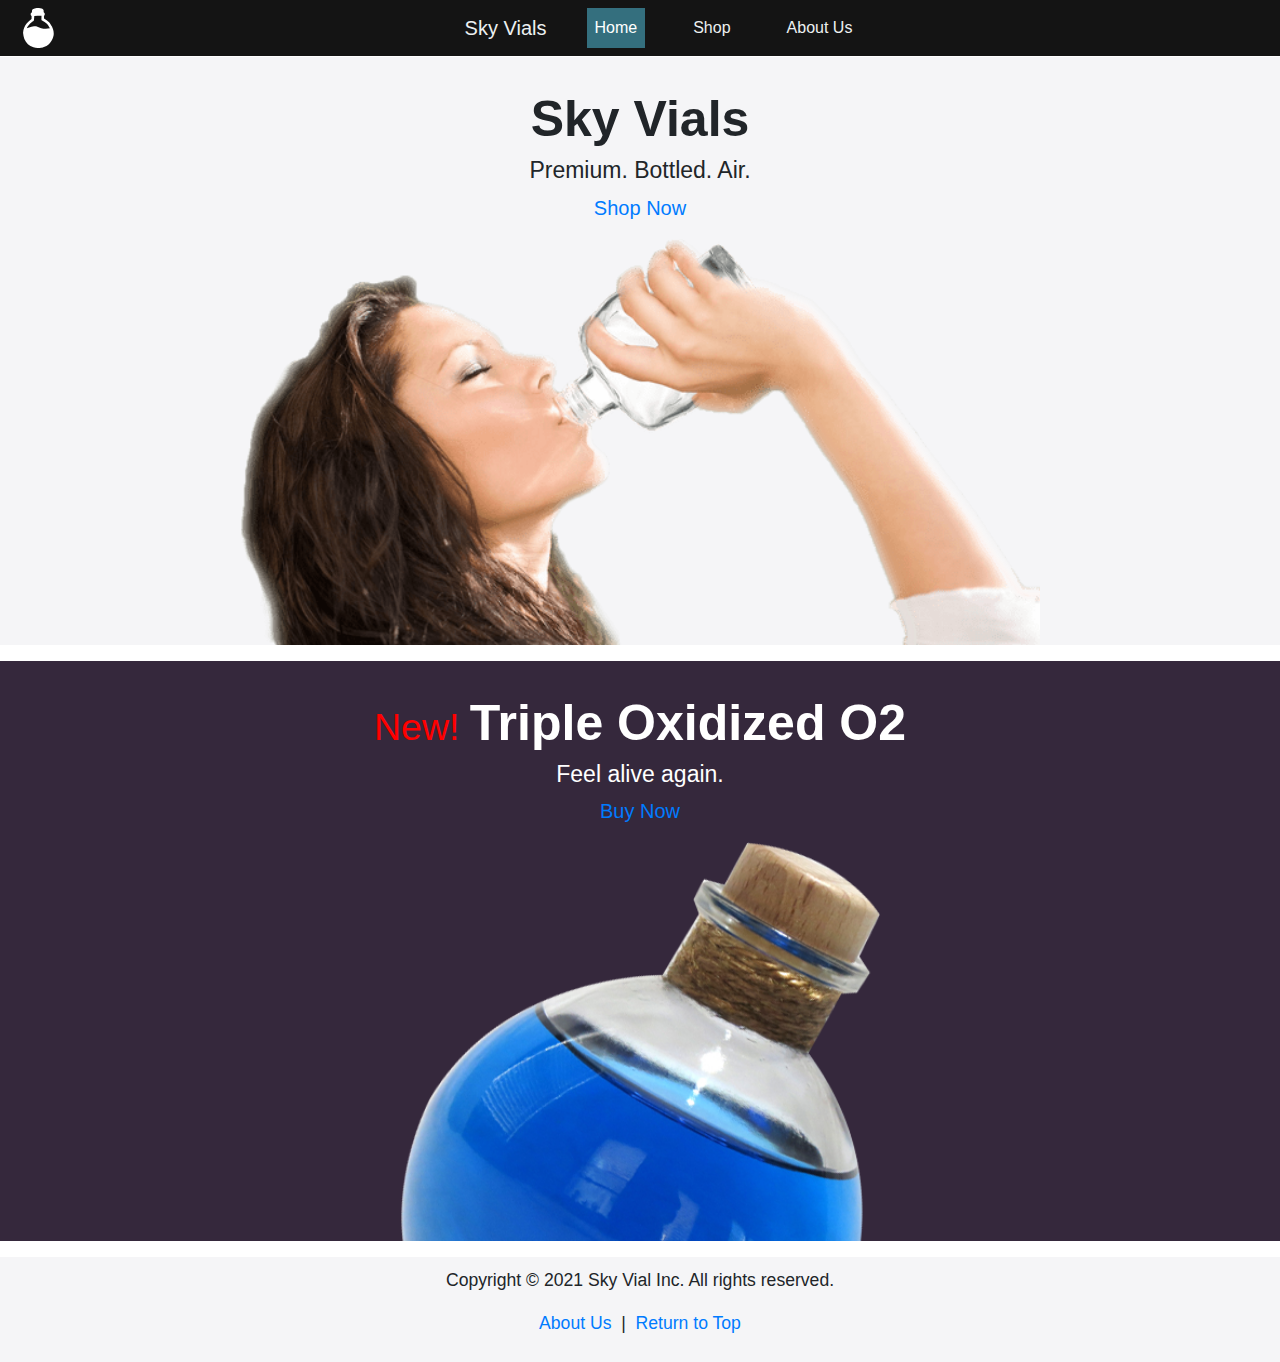
==== index.html @ b62d7409 "home page draft" ====
<!DOCTYPE html>
<html>
<head>
<meta charset="utf-8">
<meta http-equiv="X-UA-Compatible" content="IE=edge">
<meta name="viewport" content="width=device-width, initial-scale=1">
<title>Sky Vials | Bottled Air | Premium O2 and More!</title>
<link rel="shortcut icon" href="images/logo-black.svg">
<!-- Bootstrap -->
<link href="css/bootstrap-4.4.1.css" rel="stylesheet">
<link href="css/index.css" rel="stylesheet" type="text/css">
</head>

<body>
<nav class="navbar fixed-top navbar-expand-lg navbar-custom"> <a href="index.html"><img height=40 width=45 src="images/logo-white.svg"></img></a>
  <button class="navbar-toggler custom-toggler" type="button" data-toggle="collapse" data-target="#navbarSupportedContent1" aria-controls="navbarSupportedContent1" aria-expanded="false" aria-label="Toggle navigation">Menu </button>
  <div class="collapse navbar-collapse" id="navbarSupportedContent1">
    <ul class="navbar-nav mx-auto">
      <a class="navbar-brand" href="#">Sky Vials</a>
      <li class="nav-item active"> <a class="nav-link" href="index.html">Home <span class="sr-only">(current)</span></a> </li>
      <li class="nav-item"> <a class="nav-link" href="#">Shop</a> </li>
      <li class="nav-item"> <a class="nav-link" href="#">About Us</a> </li>
    </ul>
  </div>
</nav>
<div class="heroimg">
  <h1><strong>Sky Vials</strong></h1>
  <h3>Premium. Bottled. Air.</h3>
  <p><a href="#">Shop Now</a></p>
  <img src="images/woman-using-air-bottle.png"></img> </div>
<div class="heroimg" id="second">
  <h1><span class="new">New! </span><strong>Triple Oxidized O2</strong></h1>
  <h3>Feel alive again.</h3>
  <p><a href="#">Buy Now</a></p>
  <img src="images/new-air-container.png"></img> </div>
<footer>
  <p>Copyright &copy; 2021 Sky Vial Inc. All rights reserved.</p>
  <p> <a href="#"> About Us </a> &nbsp;|&nbsp;<a href=#> Return to Top </a> </p>
</footer>

<!-- jQuery (necessary for Bootstrap's JavaScript plugins) -->
<script src="js/jquery-3.4.1.min.js"></script>

<!-- Include all compiled plugins (below), or include individual files as needed -->
<script src="js/popper.min.js"></script>
<script src="js/bootstrap-4.4.1.js"></script>
</body>
</html>
---- css/index.css ----
@charset "utf-8";
*{
	margin: 0;
	padding: 0;
	border: 0;
	outline: 0;
	font-family: Helvetica, Arial, sans-serif;
}
/* Background color for navbar and dropdown menus */
.navbar-custom, .navbar-custom .dropdown-menu {
    background-color: #141414;
}
/* Text color for navbar and dropdown menus */
.navbar-custom .navbar-brand, .navbar-custom .navbar-text,
.navbar-custom .navbar-nav .nav-link,
.navbar-custom .dropdown-item {
    color: #ecf0f1;
	margin: 0px 20px;
}
/* Background and text colors for current page link and links on hover and focus */
.navbar-custom .nav-item.active .nav-link,
.navbar-custom .nav-item:hover .nav-link,
.navbar-custom .nav-item:focus .nav-link,
.navbar-custom .dropdown-item:hover, 
.navbar-custom .dropdown-item:focus {
    background-color: #346f7e;
    color: #fff;
}
/* Border and text colors for menu icon on small screens */
.custom-toggler.navbar-toggler {
    color: #ffffff;
}
/* Hamburger icon - use same rgb values as previous rule for stroke */
.custom-toggler .navbar-toggler-icon {
  background-image: url("data:image/svg+xml;charset=utf8,%3Csvg viewBox='0 0 32 32' xmlns='http://www.w3.org/2000/svg'%3E%3Cpath stroke='rgba(236,240,241, 0.7)' stroke-width='2' stroke-linecap='round' stroke-miterlimit='10' d='M4 8h24M4 16h24M4 24h24'/%3E%3C/svg%3E");
}
body {
	margin-top: 57px;
	background-color: white;
}
.heroimg {
	text-align: center;
	background-color: #f5f5f7;
	margin-bottom: 1rem;
}
.heroimg a {
	font-size: 20px;
}
#second {
	background-color: #35283C;
}
#second h1, #second h3 {
	color: white;
}
.new {
	color: red;
	font-size: 75%;
}
footer {
	background-color: #f5f5f7;
	text-align: center;
}

@media screen and (min-width:0px){
	.heroimg {
		padding-top: 1rem;
	}
	h1 {
		padding: 0 10px;
		font-size: 40px;
	}
	h3 {
		font-size: 20px;
	}
	.heroimg img {
		width: 60%;
	}
	#second img {
		width: 35%;
	}
	footer {
		font-size: 90%;
		padding: 10px 0px;
	}

}

@media screen and (min-width:768px){
	.heroimg {
		padding-top: 1rem;
	}
	h1 {
		font-size: 45px;
	}
	h3 {
		font-size: 23px;
	}
	.heroimg img {
		width:30rem;
	}
	#second img {
		width:15rem;
	}
	footer {
		font-size: 110%;
		padding: 10px 0px;
	}

}

@media screen and (min-width:959px){
	.heroimg {
		padding-top: 1rem;
	}
	h1 {
		font-size: 45px;
	}
	h3 {
		font-size: 23px;
	}
	.heroimg img {
		width:50rem;
	}
	#second img {
		width:30rem;
	}
}

@media screen and (min-width:1199px){
	.heroimg {
		padding-top: 2rem;
	}
	h1 {
		font-size: 50px;
	}
	.heroimg img {
		width:50rem;
	}
	#second img {
		width:30rem;
	}

}
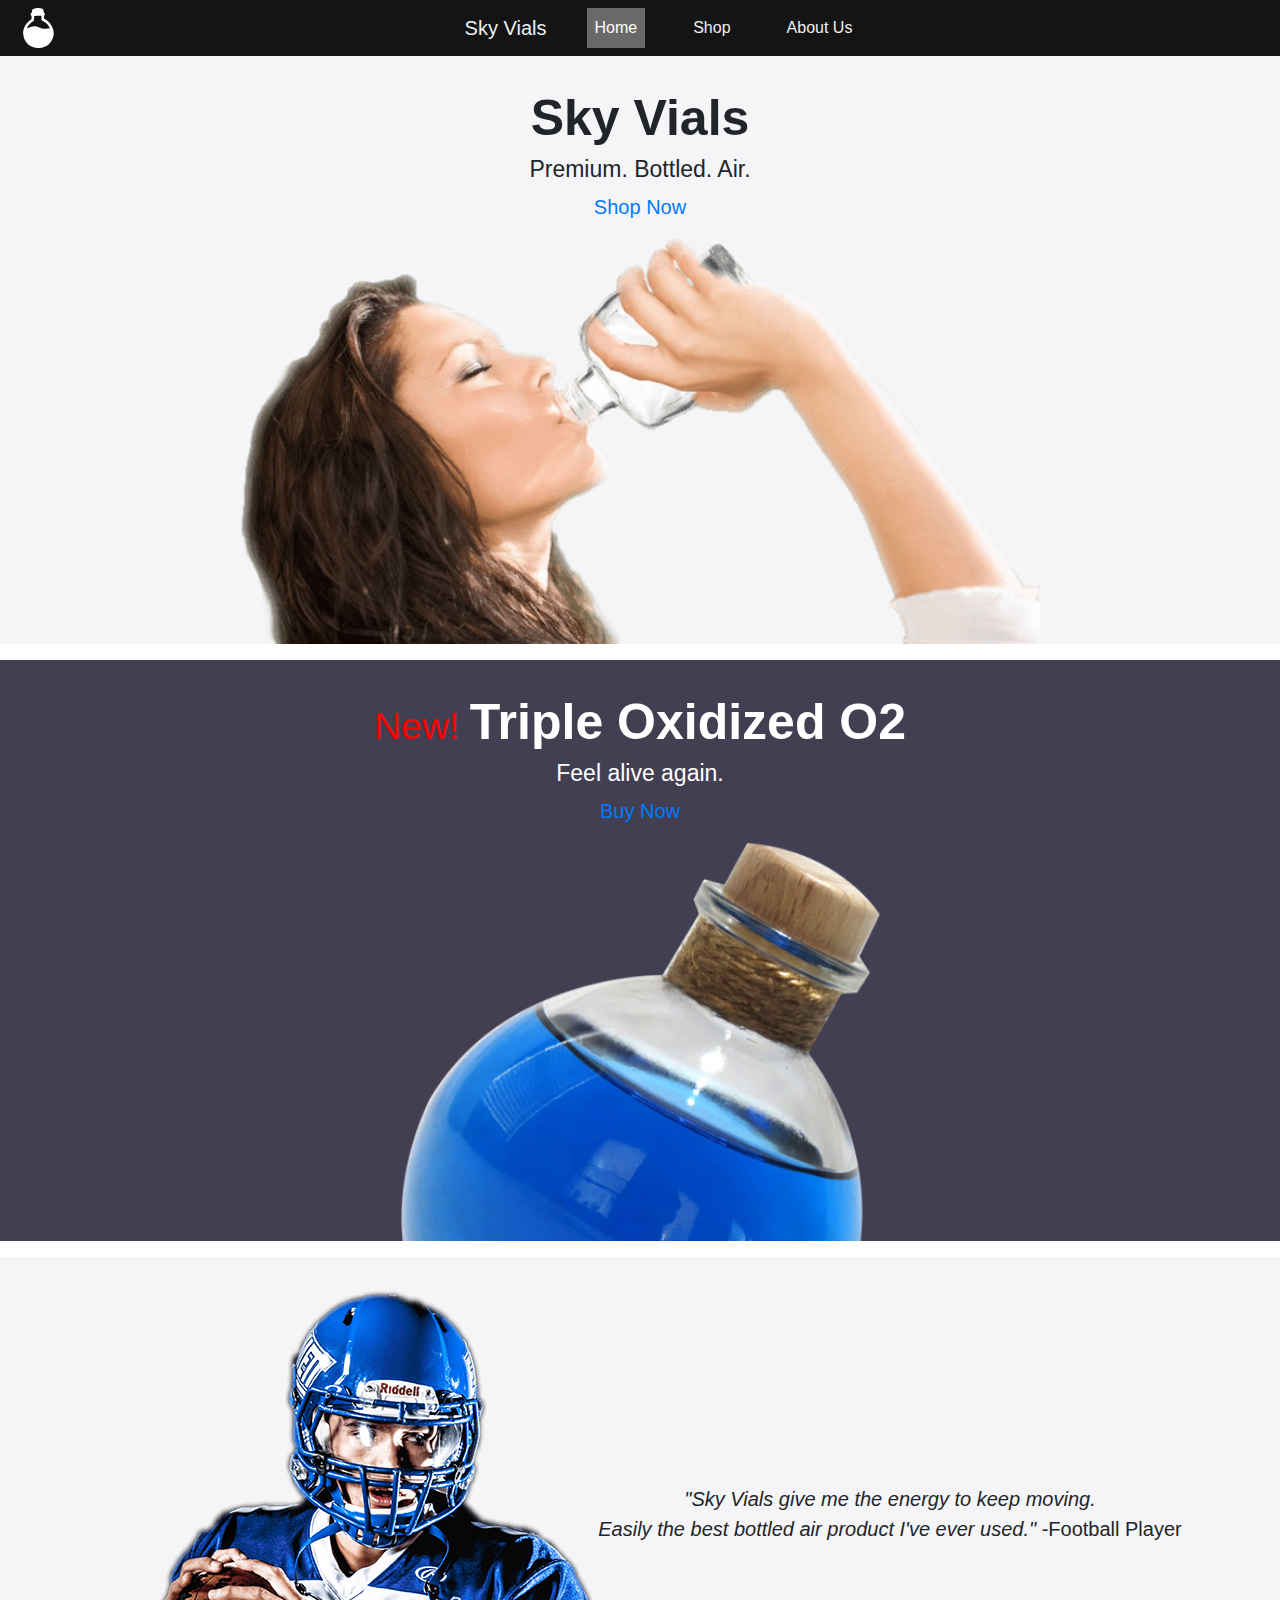
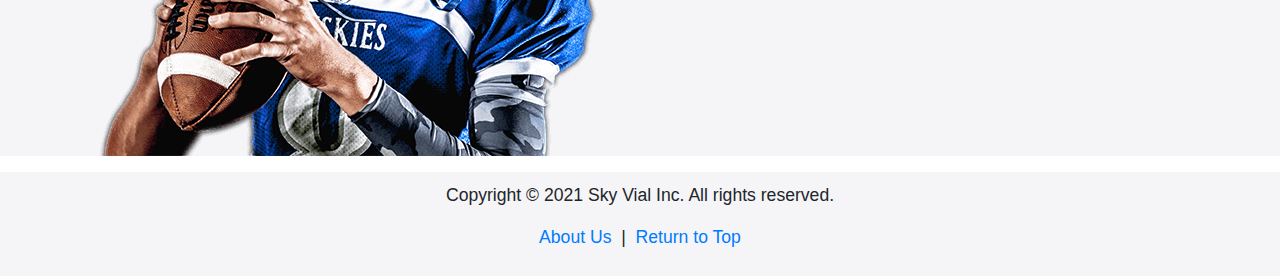
==== commit 1f9aecd6: "add testimonial" ====
--- a/index.html
+++ b/index.html
@@ -18,24 +18,35 @@
     <ul class="navbar-nav mx-auto">
       <a class="navbar-brand" href="#">Sky Vials</a>
       <li class="nav-item active"> <a class="nav-link" href="index.html">Home <span class="sr-only">(current)</span></a> </li>
-      <li class="nav-item"> <a class="nav-link" href="#">Shop</a> </li>
-      <li class="nav-item"> <a class="nav-link" href="#">About Us</a> </li>
+      <li class="nav-item"> <a class="nav-link" href="shopPage/shop.html">Shop</a> </li>
+      <li class="nav-item"> <a class="nav-link" href="about-us.html">About Us</a> </li>
     </ul>
   </div>
 </nav>
-<div class="heroimg">
+<div class="heroimg" id="first">
   <h1><strong>Sky Vials</strong></h1>
   <h3>Premium. Bottled. Air.</h3>
-  <p><a href="#">Shop Now</a></p>
-  <img src="images/woman-using-air-bottle.png"></img> </div>
+  <p><a href="shopPage/shop.html">Shop Now</a></p>
+  <img src="images/woman-using-air-bottle.png" alt="Person Drinking Air"></img>
+</div>
 <div class="heroimg" id="second">
   <h1><span class="new">New! </span><strong>Triple Oxidized O2</strong></h1>
   <h3>Feel alive again.</h3>
-  <p><a href="#">Buy Now</a></p>
-  <img src="images/new-air-container.png"></img> </div>
+  <p><a href="shopPage/shop.html">Buy Now</a></p>
+  <img src="images/new-air-container.png" alt="Triple Oxidized O2 Container"></img>
+</div>
+<div class="heroimg testimonial">
+  <div class="leftdiv">
+    <img src="images/athlete.png" alt="Football Player"></img>
+  </div>
+  <div class="rightdiv">
+    <p><em>"Sky Vials give me the energy to keep moving.<br /> Easily the best bottled air product I've ever used." </em>-Football Player</p>
+  </div>
+</div>
+
 <footer>
   <p>Copyright &copy; 2021 Sky Vial Inc. All rights reserved.</p>
-  <p> <a href="#"> About Us </a> &nbsp;|&nbsp;<a href=#> Return to Top </a> </p>
+  <p> <a href="about-us.html"> About Us </a> &nbsp;|&nbsp;<a href=#> Return to Top </a> </p>
 </footer>
 
 <!-- jQuery (necessary for Bootstrap's JavaScript plugins) -->
--- a/css/index.css
+++ b/css/index.css
@@ -1,143 +1,225 @@
-@charset "utf-8";
-*{
-	margin: 0;
-	padding: 0;
-	border: 0;
-	outline: 0;
-	font-family: Helvetica, Arial, sans-serif;
-}
-/* Background color for navbar and dropdown menus */
-.navbar-custom, .navbar-custom .dropdown-menu {
-    background-color: #141414;
-}
-/* Text color for navbar and dropdown menus */
-.navbar-custom .navbar-brand, .navbar-custom .navbar-text,
-.navbar-custom .navbar-nav .nav-link,
-.navbar-custom .dropdown-item {
-    color: #ecf0f1;
-	margin: 0px 20px;
-}
-/* Background and text colors for current page link and links on hover and focus */
-.navbar-custom .nav-item.active .nav-link,
-.navbar-custom .nav-item:hover .nav-link,
-.navbar-custom .nav-item:focus .nav-link,
-.navbar-custom .dropdown-item:hover, 
-.navbar-custom .dropdown-item:focus {
-    background-color: #346f7e;
-    color: #fff;
-}
-/* Border and text colors for menu icon on small screens */
-.custom-toggler.navbar-toggler {
-    color: #ffffff;
-}
-/* Hamburger icon - use same rgb values as previous rule for stroke */
-.custom-toggler .navbar-toggler-icon {
-  background-image: url("data:image/svg+xml;charset=utf8,%3Csvg viewBox='0 0 32 32' xmlns='http://www.w3.org/2000/svg'%3E%3Cpath stroke='rgba(236,240,241, 0.7)' stroke-width='2' stroke-linecap='round' stroke-miterlimit='10' d='M4 8h24M4 16h24M4 24h24'/%3E%3C/svg%3E");
-}
-body {
-	margin-top: 57px;
-	background-color: white;
-}
-.heroimg {
-	text-align: center;
-	background-color: #f5f5f7;
-	margin-bottom: 1rem;
-}
-.heroimg a {
-	font-size: 20px;
-}
-#second {
-	background-color: #35283C;
-}
-#second h1, #second h3 {
-	color: white;
-}
-.new {
-	color: red;
-	font-size: 75%;
-}
-footer {
-	background-color: #f5f5f7;
-	text-align: center;
-}
-
-@media screen and (min-width:0px){
-	.heroimg {
-		padding-top: 1rem;
-	}
-	h1 {
-		padding: 0 10px;
-		font-size: 40px;
-	}
-	h3 {
-		font-size: 20px;
-	}
-	.heroimg img {
-		width: 60%;
-	}
-	#second img {
-		width: 35%;
-	}
-	footer {
-		font-size: 90%;
-		padding: 10px 0px;
-	}
-
-}
-
-@media screen and (min-width:768px){
-	.heroimg {
-		padding-top: 1rem;
-	}
-	h1 {
-		font-size: 45px;
-	}
-	h3 {
-		font-size: 23px;
-	}
-	.heroimg img {
-		width:30rem;
-	}
-	#second img {
-		width:15rem;
-	}
-	footer {
-		font-size: 110%;
-		padding: 10px 0px;
-	}
-
-}
-
-@media screen and (min-width:959px){
-	.heroimg {
-		padding-top: 1rem;
-	}
-	h1 {
-		font-size: 45px;
-	}
-	h3 {
-		font-size: 23px;
-	}
-	.heroimg img {
-		width:50rem;
-	}
-	#second img {
-		width:30rem;
-	}
-}
-
-@media screen and (min-width:1199px){
-	.heroimg {
-		padding-top: 2rem;
-	}
-	h1 {
-		font-size: 50px;
-	}
-	.heroimg img {
-		width:50rem;
-	}
-	#second img {
-		width:30rem;
-	}
-
-}
+@charset "utf-8";
+*{
+	margin: 0;
+	padding: 0;
+	border: 0;
+	outline: 0;
+	font-family: Helvetica, Arial, sans-serif;
+}
+/* Background color for navbar and dropdown menus */
+.navbar-custom, .navbar-custom .dropdown-menu {
+    background-color: #141414;
+}
+/* Text color for navbar and dropdown menus */
+.navbar-custom .navbar-brand, .navbar-custom .navbar-text,
+.navbar-custom .navbar-nav .nav-link,
+.navbar-custom .dropdown-item {
+    color: #ecf0f1;
+	margin: 0px 20px;
+}
+/* Background and text colors for current page link and links on hover and focus */
+.navbar-custom .nav-item.active .nav-link,
+.navbar-custom .nav-item:hover .nav-link,
+.navbar-custom .nav-item:focus .nav-link,
+.navbar-custom .dropdown-item:hover, 
+.navbar-custom .dropdown-item:focus {
+    background-color: dimgray;
+    color: #fff;
+}
+/* Border and text colors for menu icon on small screens */
+.custom-toggler.navbar-toggler {
+    color: #ffffff;
+}
+/* Hamburger icon - use same rgb values as previous rule for stroke */
+.custom-toggler .navbar-toggler-icon {
+  background-image: url("data:image/svg+xml;charset=utf8,%3Csvg viewBox='0 0 32 32' xmlns='http://www.w3.org/2000/svg'%3E%3Cpath stroke='rgba(236,240,241, 0.7)' stroke-width='2' stroke-linecap='round' stroke-miterlimit='10' d='M4 8h24M4 16h24M4 24h24'/%3E%3C/svg%3E");
+}
+body {
+	margin-top: 56.2px;
+	background-color: white;
+}
+.heroimg {
+	text-align: center;
+	background-color: #f5f5f7;
+	margin-bottom: 1rem;
+}
+.heroimg a {
+	font-size: 20px;
+}
+#second {
+	background-color: #433F52;
+}
+#second h1, #second h3 {
+	color: white;
+}
+
+.testimonial {
+    display: flex;
+    justify-content: center;
+    align-items: center;
+    text-align: center;
+    font-size: 20px;
+}
+
+.new {
+	color: red;
+	font-size: 75%;
+}
+footer {
+	background-color: #f5f5f7;
+	text-align: center;
+}
+
+
+.about-box {
+    position: relative;
+}
+
+.bg-image {
+    background-image: url(../images/corporate-handshake.jpeg);
+    background-size: cover;
+    background-position: center center;
+
+    box-shadow:inset 0 0 0 2000px rgba(0, 0, 0, 0.6);
+
+    position: absolute;
+    height: 100%;
+    left: 0;
+    right: 0;
+    z-index: -1;
+    filter: blur(10px)
+}
+
+.about-message {
+    color: white;
+    margin-left: auto;
+    margin-right: auto;
+    margin-bottom: 1rem;
+}
+
+.about-message p {
+    line-height: 1.3;
+    position: relative;
+}
+
+@media screen and (max-width:768px){
+    .testimonial {display:none}
+}
+
+@media screen and (min-width:0px){
+	.heroimg {
+		padding-top: 1rem;
+	}
+	h1 {
+		padding: 0 10px;
+		font-size: 40px;
+	}
+	h3 {
+		font-size: 20px;
+	}
+	#first img {
+		width: 60%;
+	}
+	#second img {
+		width: 35%;
+	}
+	footer {
+		font-size: 90%;
+		padding: 10px 0px;
+	}
+    .about-message {
+        padding-left: 30px;
+        padding-right: 30px;
+        text-align: left;
+        width: 100%;
+        padding-top: 5em;
+        padding-bottom: 3em;
+    }
+    .about-message p {
+        max-width: 25.5em;
+        font-size: 21px;
+    }
+
+}
+
+@media screen and (min-width:768px){
+	.heroimg {
+		padding-top: 1rem;
+	}
+	h1 {
+		font-size: 45px;
+	}
+	h3 {
+		font-size: 23px;
+	}
+	#first img {
+		width:30rem;
+	}
+	#second img {
+		width:15rem;
+	}
+	.testimonial img {
+        width: 23rem;
+    }
+	footer {
+		font-size: 110%;
+		padding: 10px 0px;
+	}
+    .about-message {
+        padding-top: 10%;
+        padding-bottom: 10%;
+        padding-left: 10px;
+        width: 80%;
+    }
+    .about-message p {
+        max-width: 25.5em;
+        font-size: 24px;
+    }
+
+}
+
+@media screen and (min-width:959px){
+	.heroimg {
+		padding-top: 1rem;
+	}
+	h1 {
+		font-size: 45px;
+	}
+	h3 {
+		font-size: 23px;
+	}
+	#first img {
+		width:50rem;
+	}
+	#second img {
+		width:30rem;
+	}
+    .testimonial img {
+        width: auto;
+    }
+    .about-message {
+        padding-left: 35px;
+        text-align: left;
+        width: 1015px;
+    }
+    .about-message p {
+        max-width: 25.5em;
+        font-size: 28px;
+    }
+}
+
+@media screen and (min-width:1199px){
+	.heroimg {
+		padding-top: 2rem;
+	}
+	h1 {
+		font-size: 50px;
+	}
+	#first img {
+		width:50rem;
+	}
+	#second img {
+		width:30rem;
+	}
+
+}
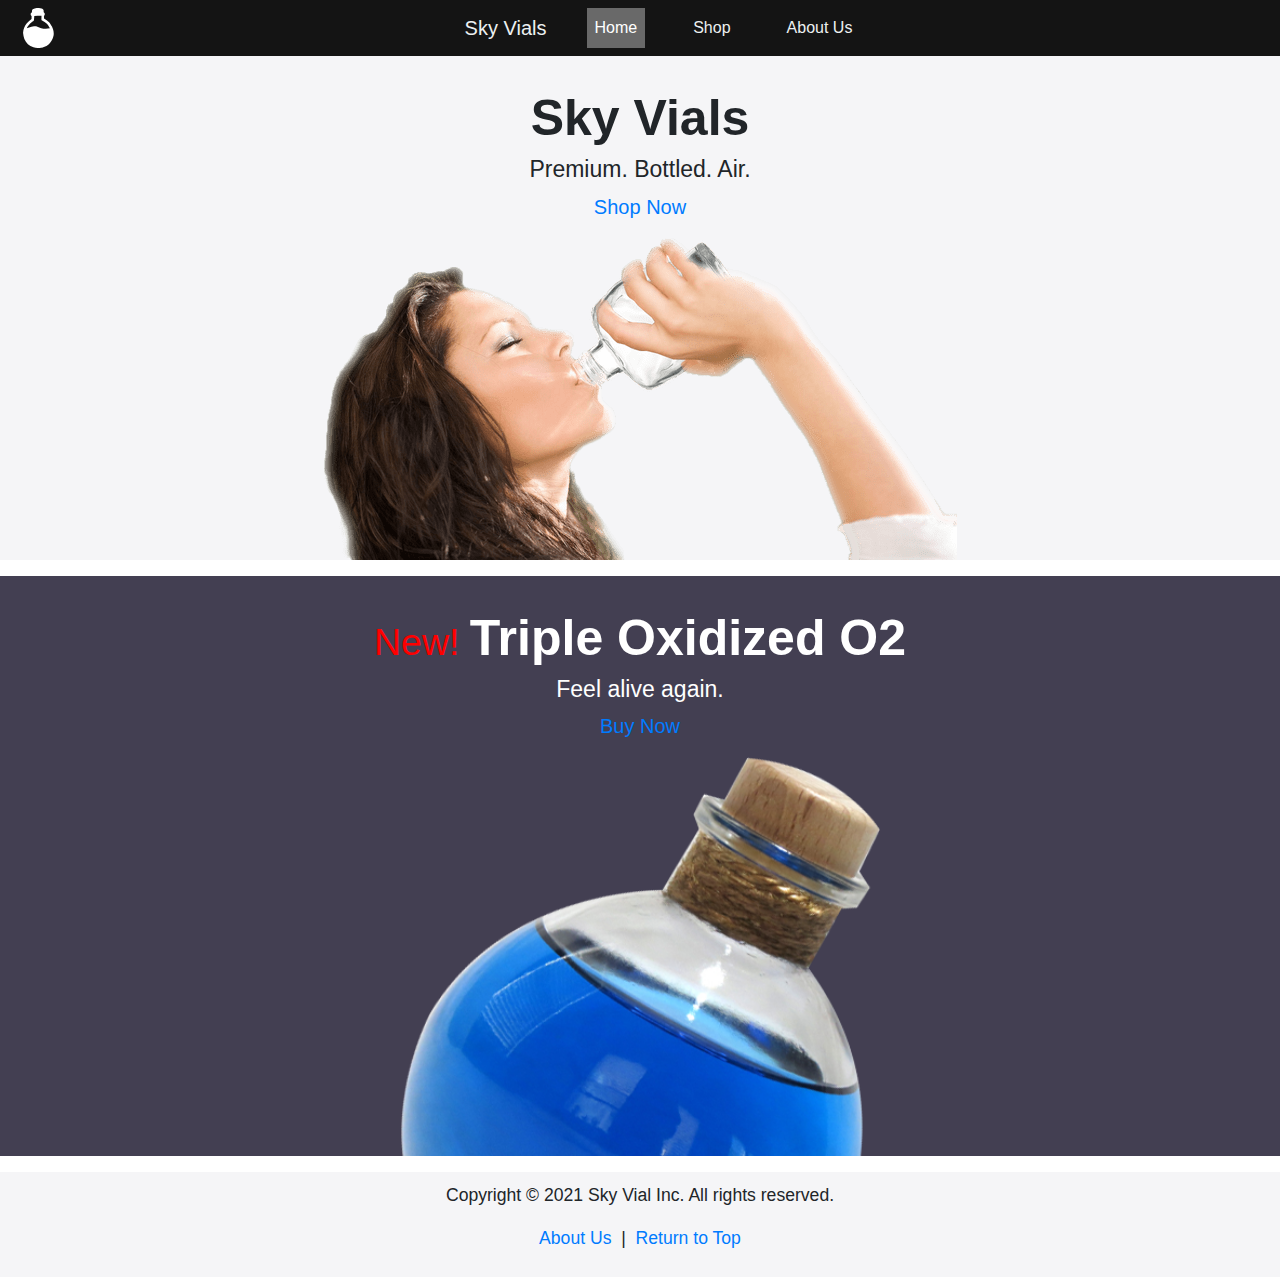
==== commit df8a1f2b: "for verification" ====
--- a/index.html
+++ b/index.html
@@ -2,6 +2,7 @@
 <html>
 <head>
 <meta charset="utf-8">
+<meta name="google-site-verification" content="rTX5JOU1nDmIprw_GeWnXpNetyG3ndgARIgCBGJa1ec" />
 <meta http-equiv="X-UA-Compatible" content="IE=edge">
 <meta name="viewport" content="width=device-width, initial-scale=1">
 <title>Sky Vials | Bottled Air | Premium O2 and More!</title>
@@ -23,27 +24,16 @@
     </ul>
   </div>
 </nav>
-<div class="heroimg" id="first">
+<div class="heroimg">
   <h1><strong>Sky Vials</strong></h1>
   <h3>Premium. Bottled. Air.</h3>
   <p><a href="shopPage/shop.html">Shop Now</a></p>
-  <img src="images/woman-using-air-bottle.png" alt="Person Drinking Air"></img>
-</div>
+  <img src="images/woman-using-air-bottle.png" alt="Person Drinking Air"></img> </div>
 <div class="heroimg" id="second">
   <h1><span class="new">New! </span><strong>Triple Oxidized O2</strong></h1>
   <h3>Feel alive again.</h3>
   <p><a href="shopPage/shop.html">Buy Now</a></p>
-  <img src="images/new-air-container.png" alt="Triple Oxidized O2 Container"></img>
-</div>
-<div class="heroimg testimonial">
-  <div class="leftdiv">
-    <img src="images/athlete.png" alt="Football Player"></img>
-  </div>
-  <div class="rightdiv">
-    <p><em>"Sky Vials give me the energy to keep moving.<br /> Easily the best bottled air product I've ever used." </em>-Football Player</p>
-  </div>
-</div>
-
+  <img src="images/new-air-container.png" alt="Triple Oxidized O2 Container"></img> </div>
 <footer>
   <p>Copyright &copy; 2021 Sky Vial Inc. All rights reserved.</p>
   <p> <a href="about-us.html"> About Us </a> &nbsp;|&nbsp;<a href=#> Return to Top </a> </p>
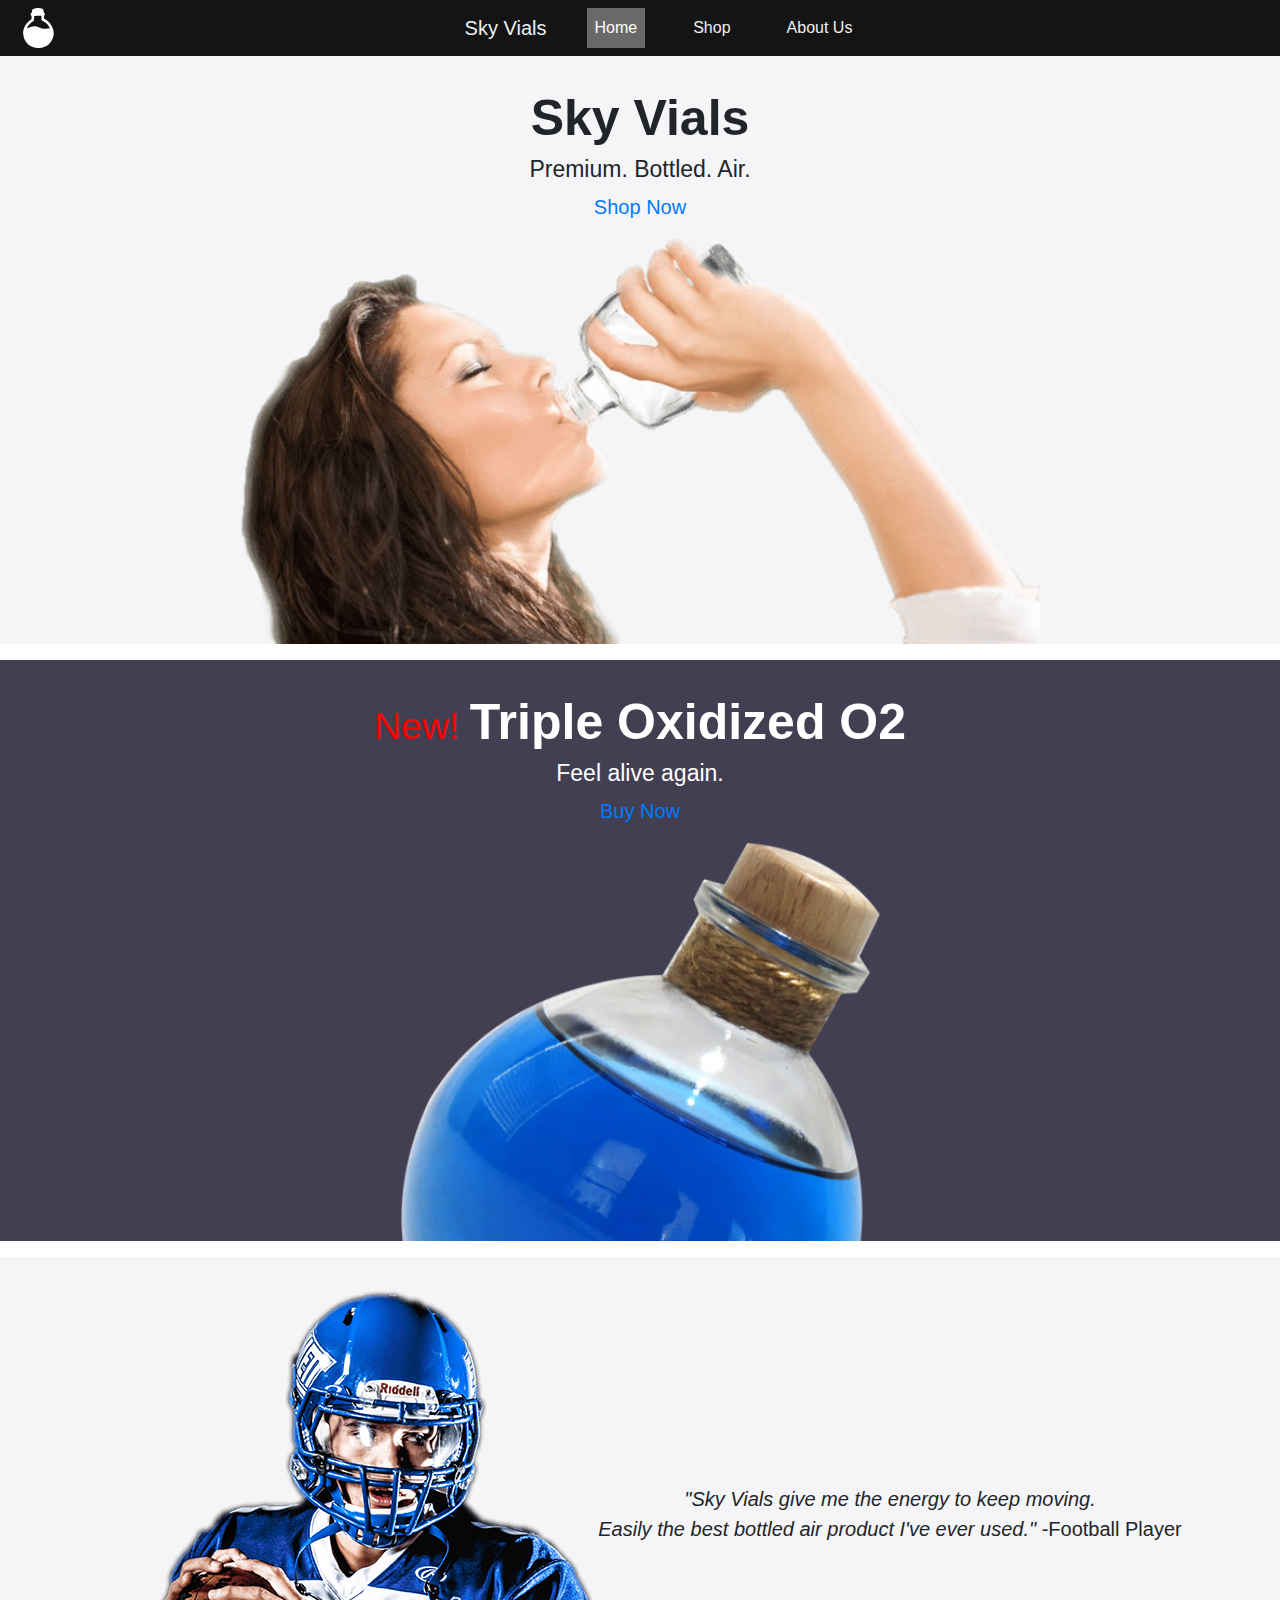
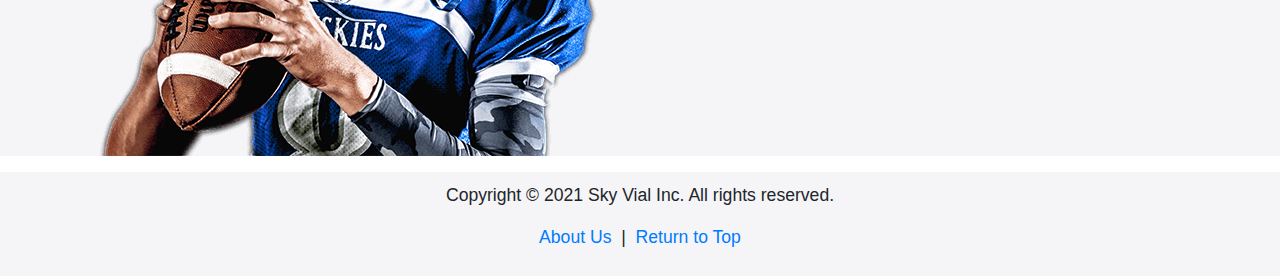
==== commit f6d9b3bc: "Merge branch 'main' of https://github.com/zachpaul77/seo-website-project" ====
--- a/index.html
+++ b/index.html
@@ -24,16 +24,27 @@
     </ul>
   </div>
 </nav>
-<div class="heroimg">
+<div class="heroimg" id="first">
   <h1><strong>Sky Vials</strong></h1>
   <h3>Premium. Bottled. Air.</h3>
   <p><a href="shopPage/shop.html">Shop Now</a></p>
-  <img src="images/woman-using-air-bottle.png" alt="Person Drinking Air"></img> </div>
+  <img src="images/woman-using-air-bottle.png" alt="Person Drinking Air"></img>
+</div>
 <div class="heroimg" id="second">
   <h1><span class="new">New! </span><strong>Triple Oxidized O2</strong></h1>
   <h3>Feel alive again.</h3>
   <p><a href="shopPage/shop.html">Buy Now</a></p>
-  <img src="images/new-air-container.png" alt="Triple Oxidized O2 Container"></img> </div>
+  <img src="images/new-air-container.png" alt="Triple Oxidized O2 Container"></img>
+</div>
+<div class="heroimg testimonial">
+  <div class="leftdiv">
+    <img src="images/athlete.png" alt="Football Player"></img>
+  </div>
+  <div class="rightdiv">
+    <p><em>"Sky Vials give me the energy to keep moving.<br /> Easily the best bottled air product I've ever used." </em>-Football Player</p>
+  </div>
+</div>
+
 <footer>
   <p>Copyright &copy; 2021 Sky Vial Inc. All rights reserved.</p>
   <p> <a href="about-us.html"> About Us </a> &nbsp;|&nbsp;<a href=#> Return to Top </a> </p>
